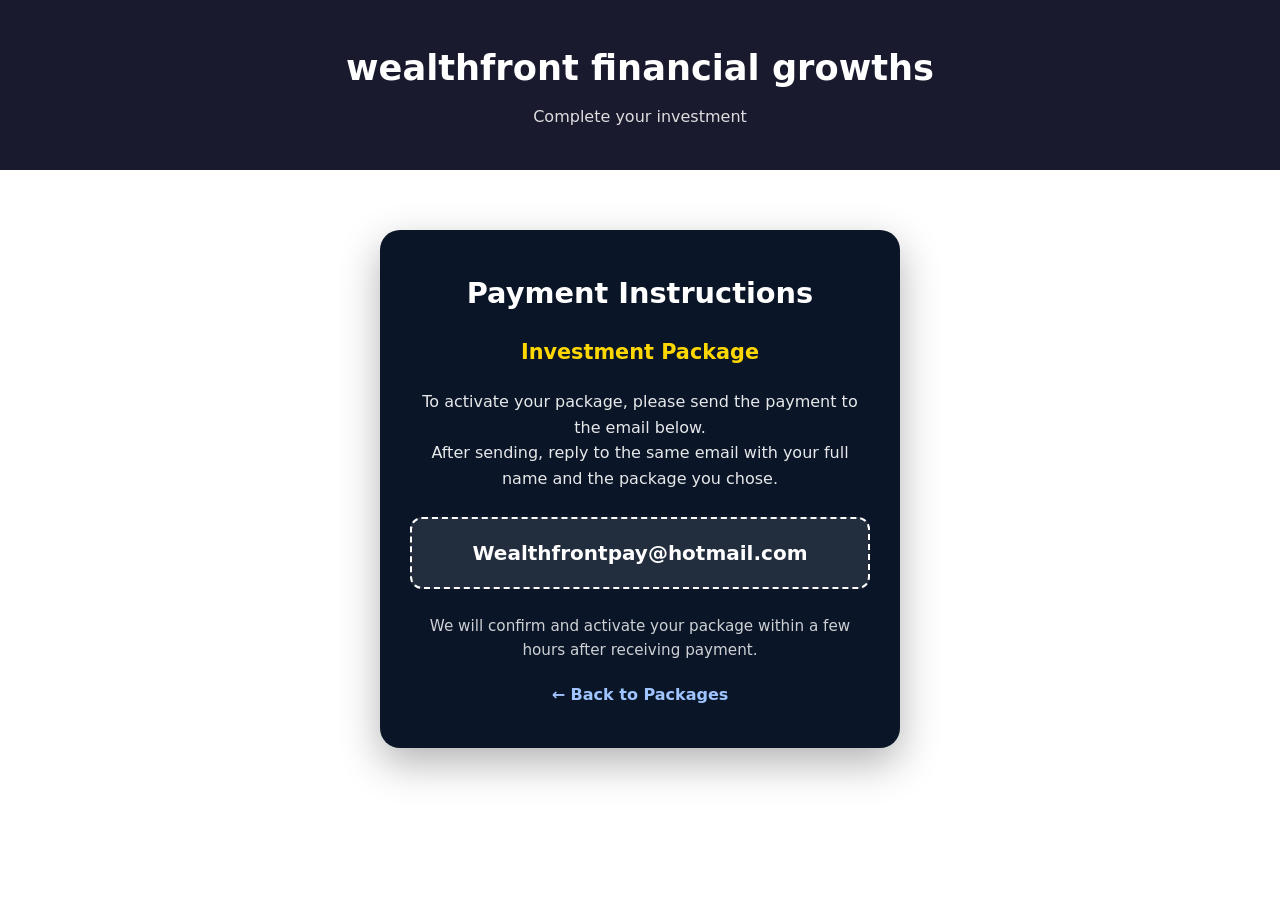
==== payment.html @ 477d0e1d "Add payment instructions page" ====
<!DOCTYPE html>
<html lang="en">
<head>
  <meta charset="UTF-8">
  <meta name="viewport" content="width=device-width, initial-scale=1.0">
  <title>Payment - Wealthfront Financial Growths</title>
  <link rel="stylesheet" href="style.css">
  <style>
    .payment-box {
      max-width: 520px;
      margin: 60px auto;
      background: #0a1628;
      color: white;
      padding: 40px 30px;
      border-radius: 20px;
      text-align: center;
      box-shadow: 0 15px 40px rgba(0,0,0,0.3);
    }
    .payment-box h1 {
      font-size: 1.8rem;
      margin-bottom: 10px;
    }
    .payment-box .plan {
      font-size: 1.3rem;
      color: #ffd700;
      font-weight: 700;
      margin: 20px 0;
    }
    .email-box {
      background: rgba(255,255,255,0.1);
      border: 2px dashed #ffffff;
      padding: 18px;
      border-radius: 12px;
      margin: 25px 0;
      font-size: 1.25rem;
      font-weight: 700;
      word-break: break-all;
    }
    .instructions {
      font-size: 1rem;
      line-height: 1.6;
      opacity: 0.9;
      margin-bottom: 25px;
    }
    .back-btn {
      display: inline-block;
      margin-top: 20px;
      color: #a0c4ff;
      text-decoration: none;
      font-weight: 600;
    }
  </style>
</head>
<body>

  <header>
    <div class="container">
      <h1>wealthfront financial growths</h1>
      <p>Complete your investment</p>
    </div>
  </header>

  <main class="container">
    <div class="payment-box">
      <h1>Payment Instructions</h1>
      
      <div class="plan" id="plan-name">Selected Package</div>

      <p class="instructions">
        To activate your package, please send the payment to the email below.<br>
        After sending, reply to the same email with your full name and the package you chose.
      </p>

      <div class="email-box">
        Wealthfrontpay@hotmail.com
      </div>

      <p style="font-size: 0.95rem; opacity: 0.8;">
        We will confirm and activate your package within a few hours after receiving payment.
      </p>

      <a href="index.html" class="back-btn">← Back to Packages</a>
    </div>
  </main>

  <script>
    // Get the package from the URL (example: payment.html?plan=gold)
    const urlParams = new URLSearchParams(window.location.search);
    const plan = urlParams.get('plan');

    const planNames = {
      bronze: "BRONZE Package – $500",
      silver: "SILVER Package – $1,000",
      gold: "GOLD Package – $2,500"
    };

    if (plan && planNames[plan]) {
      document.getElementById('plan-name').textContent = planNames[plan];
    } else {
      document.getElementById('plan-name').textContent = "Investment Package";
    }
  </script>

</body>
</html>
---- style.css ----
* {
  margin: 0;
  padding: 0;
  box-sizing: border-box;
}

body {
  font-family: system-ui, -apple-system, BlinkMacSystemFont, "Segoe UI", sans-serif;
  line-height: 1.6;
  color: #222;
  background: url('https://images.unsplash.com/photo-1639762681057-408e52192e55?q=80&w=2232&auto=format&fit=crop') no-repeat center center fixed;
  background-size: cover;
}
.container {
  max-width: 1000px;
  margin: 0 auto;
  padding: 0 20px;
}

header {
  background: #1a1a2e;
  color: white;
  padding: 40px 0;
  text-align: center;
}

header h1 {
  font-size: 2.2rem;
  margin-bottom: 8px;
}

header p {
  opacity: 0.85;
}

section {
  padding: 50px 0;
}

..hero {
  text-align: center;
  background: #0a1628;          /* Navy blue */
  color: white;
  border-radius: 20px;
  padding: 40px 30px;
  margin-top: 30px;
  box-shadow: 0 8px 25px rgba(0,0,0,0.15);
}

.hero h2 {
  margin-bottom: 12px;
  color: white;
}

..hero {
  text-align: center;
  background: #0a1628;          /* Navy blue */
  color: white;
  border-radius: 20px;
  padding: 40px 30px;
  margin-top: 30px;
  box-shadow: 0 8px 25px rgba(0,0,0,0.15);
}

.hero h2 {
  margin-bottom: 12px;
  color: white;
}

.hero p {
  max-width: 600px;
  margin: 0 auto 25px;
  color: rgba(255, 255, 255, 0.85);
}

.hero h2 {
  margin-bottom: 12px;
}

.hero p {
  max-width: 600px;
  margin: 0 auto 25px;
  color: #555;
}

.btn {
  display: inline-block;
  background: #4361ee;
  color: white;
  padding: 12px 28px;
  border-radius: 8px;
  text-decoration: none;
  font-weight: 600;
  transition: background 0.2s;
}

.btn:hover {
  background: #3a56d4;
}

.btn-small {
  display: inline-block;
  margin-top: 12px;
  color: #4361ee;
  font-weight: 600;
  text-decoration: none;
}

.services h2 {
  display: inline-block;
  background: #0a1628;               /* Navy blue */
  color: #ffffff;
  padding: 16px 36px;
  border-radius: 50px;                /* Makes it circular/rounded box */
  font-weight: 800;
  font-size: 1.6rem;
  letter-spacing: 0.5px;
  margin: 10px auto 40px;
  text-align: center;
  box-shadow: 0 10px 30px rgba(0, 0, 0, 0.35);
  animation: pulseZoom 2.2s ease-in-out infinite;
}

@keyframes pulseZoom {
  0%, 100% {
    transform: scale(1);
  }
  50% {
    transform: scale(1.09);
  }
}
.services {
  text-align: center;
  padding: 50px 0;
}
.cards {
  display: grid;
  grid-template-columns: repeat(auto-fit, minmax(250px, 1fr));
  gap: 20px;
}

.card {
  padding: 25px;
  border-radius: 20px;          /* More rounded / softer edges */
  box-shadow: 0 4px 15px rgba(0,0,0,0.06);
  color: white;
}

/* Bronze */
.card:nth-child(1) {
  background: linear-gradient(135deg, #cd7f32, #a05a2c);
}

/* Silver */
.card:nth-child(2) {
  background: linear-gradient(135deg, #c0c0c0, #8a8a8a);
}

/* Gold */
.card:nth-child(3) {
  background: linear-gradient(135deg, #ffd700, #daa520);
}

.card h3 {
  margin-bottom: 10px;
  color: white;
}

.card p {
  color: rgba(255, 255, 255, 0.9);
  font-size: 0.95rem;
}

..btn-small {
  display: inline-block;
  margin-top: 16px;
  color: white;
  font-weight: 600;
  text-decoration: none;
  background: rgba(0, 0, 0, 0.3);
  padding: 10px 20px;
  border-radius: 50px;
  border: 1px solid rgba(255, 255, 255, 0.3);
  transition: all 0.25s ease;
  font-size: 0.9rem;
  letter-spacing: 0.3px;
}

.btn-small:hover {
  background: rgba(255, 255, 255, 0.2);
  border-color: white;
  transform: translateY(-2px);
  box-shadow: 0 4px 12px rgba(0, 0, 0, 0.2);
}

.card h3 {
  margin-bottom: 10px;
}

.card p {
  color: #555;
  font-size: 0.95rem;
}

.contact {
  text-align: center;
  background: white;
  border-radius: 12px;
  padding: 40px 30px;
  margin-bottom: 40px;
  box-shadow: 0 4px 15px rgba(0,0,0,0.06);
}

.contact p {
  max-width: 500px;
  margin: 0 auto 25px;
  color: #555;
}

footer {
  text-align: center;
  padding: 25px 0;
  color: #777;
  font-size: 0.9rem;
}
/* ===== Get Started Button Animation ===== */
.btn {
  display: inline-block;
  background: #4361ee;
  color: white;
  padding: 14px 32px;
  border-radius: 50px;
  text-decoration: none;
  font-weight: 700;
  font-size: 1.05rem;
  transition: all 0.3s ease;
  animation: shake 2s infinite;
  box-shadow: 0 6px 20px rgba(67, 97, 238, 0.4);
}

.btn:hover {
  background: #3a56d4;
  transform: scale(1.05);
  box-shadow: 0 8px 25px rgba(67, 97, 238, 0.5);
}

@keyframes shake {
  0%, 100% { transform: translateX(0); }
  10%, 30%, 50%, 70%, 90% { transform: translateX(-4px); }
  20%, 40%, 60%, 80% { transform: translateX(4px); }
}

/* ===== Investment Packages Title ===== */
.services h2 {
  text-align: center;
  margin-bottom: 30px;
  color: #000000;
  font-weight: 800;
  font-size: 1.8rem;
  letter-spacing: 0.5px;
}
/* ===== Price Cards Hover Lift Effect ===== */
.card {
  transition: transform 0.35s ease, box-shadow 0.35s ease;
  cursor: pointer;
}

.card:hover {
  transform: translateY(-12px);
  box-shadow: 0 18px 40px rgba(0, 0, 0, 0.3);
}
/* Make entire card clickable */
.card-link {
  text-decoration: none;
  color: inherit;
  display: block;
}

.card-link:hover .card {
  transform: translateY(-12px);
  box-shadow: 0 18px 40px rgba(0, 0, 0, 0.3);
}
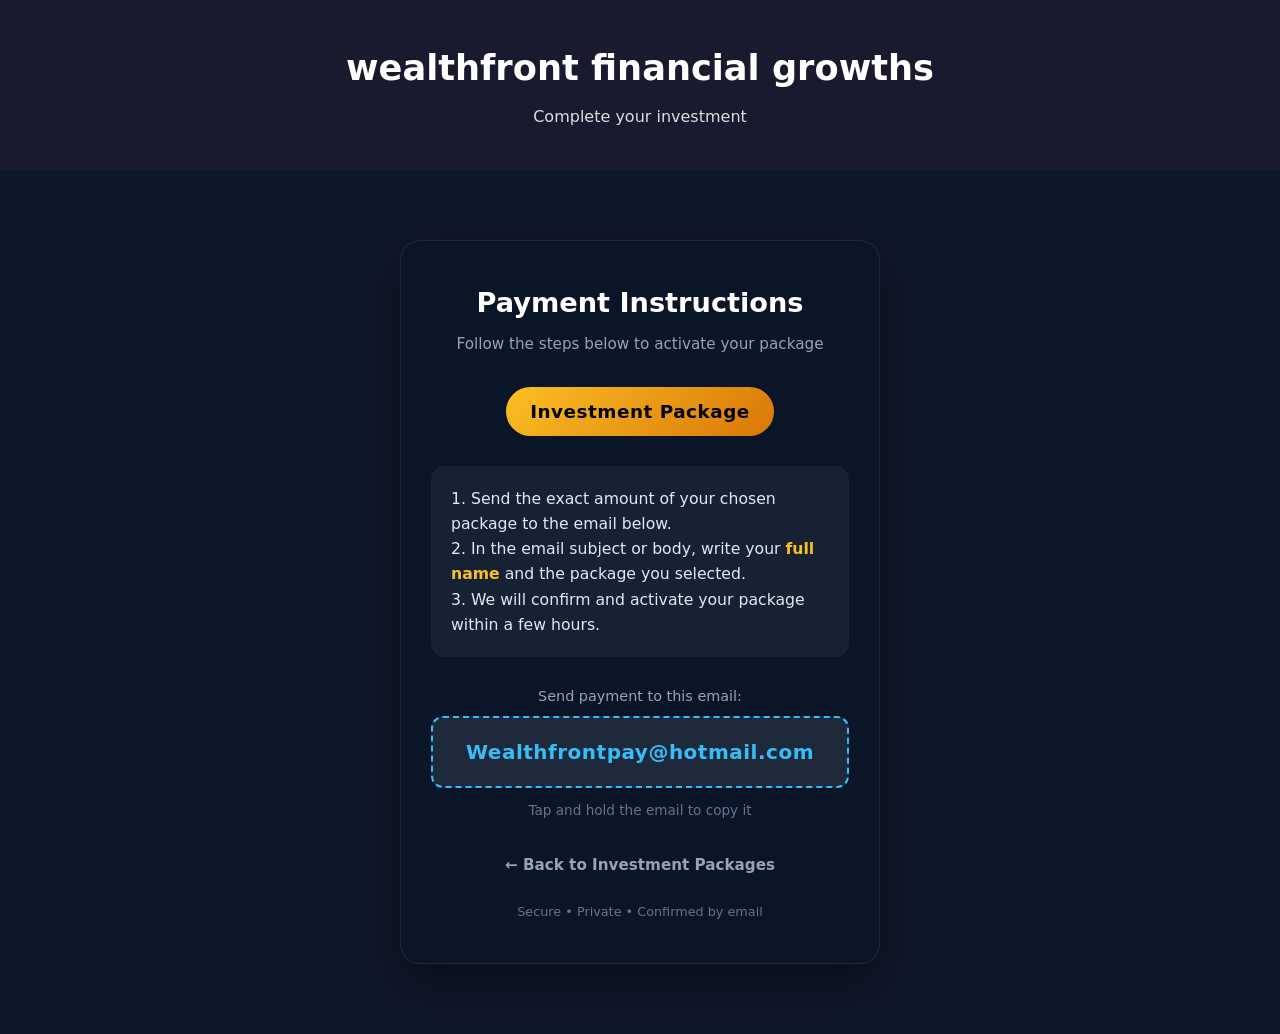
==== commit e7d7d781: "Revise payment page styles and instructions" ====
--- a/payment.html
+++ b/payment.html
@@ -6,48 +6,107 @@
   <title>Payment - Wealthfront Financial Growths</title>
   <link rel="stylesheet" href="style.css">
   <style>
-    .payment-box {
+    body {
+      background: #0f172a;
+      color: white;
+    }
+
+    .payment-wrapper {
       max-width: 520px;
-      margin: 60px auto;
+      margin: 50px auto;
+      padding: 20px;
+    }
+
+    .payment-card {
       background: #0a1628;
-      color: white;
+      border-radius: 20px;
       padding: 40px 30px;
-      border-radius: 20px;
       text-align: center;
-      box-shadow: 0 15px 40px rgba(0,0,0,0.3);
+      box-shadow: 0 20px 50px rgba(0, 0, 0, 0.4);
+      border: 1px solid rgba(255, 255, 255, 0.08);
     }
-    .payment-box h1 {
-      font-size: 1.8rem;
-      margin-bottom: 10px;
+
+    .payment-card h1 {
+      font-size: 1.7rem;
+      margin-bottom: 8px;
+      font-weight: 700;
     }
-    .payment-box .plan {
-      font-size: 1.3rem;
-      color: #ffd700;
-      font-weight: 700;
-      margin: 20px 0;
+
+    .payment-card .subtitle {
+      color: #94a3b8;
+      font-size: 0.95rem;
+      margin-bottom: 30px;
     }
+
+    .plan-badge {
+      display: inline-block;
+      background: linear-gradient(135deg, #fbbf24, #d97706);
+      color: #000;
+      font-weight: 800;
+      padding: 10px 24px;
+      border-radius: 50px;
+      font-size: 1.15rem;
+      margin-bottom: 30px;
+      letter-spacing: 0.5px;
+    }
+
+    .instructions {
+      background: rgba(255, 255, 255, 0.05);
+      border-radius: 14px;
+      padding: 20px;
+      margin-bottom: 28px;
+      text-align: left;
+      line-height: 1.6;
+      font-size: 0.98rem;
+      color: #e2e8f0;
+    }
+
+    .instructions strong {
+      color: #fbbf24;
+    }
+
+    .email-label {
+      font-size: 0.9rem;
+      color: #94a3b8;
+      margin-bottom: 8px;
+    }
+
     .email-box {
-      background: rgba(255,255,255,0.1);
-      border: 2px dashed #ffffff;
-      padding: 18px;
-      border-radius: 12px;
-      margin: 25px 0;
+      background: #1e293b;
+      border: 2px dashed #38bdf8;
+      color: #38bdf8;
       font-size: 1.25rem;
       font-weight: 700;
+      padding: 18px 16px;
+      border-radius: 12px;
+      margin-bottom: 12px;
       word-break: break-all;
+      letter-spacing: 0.5px;
     }
-    .instructions {
-      font-size: 1rem;
-      line-height: 1.6;
-      opacity: 0.9;
-      margin-bottom: 25px;
+
+    .copy-note {
+      font-size: 0.85rem;
+      color: #64748b;
+      margin-bottom: 30px;
     }
+
     .back-btn {
       display: inline-block;
-      margin-top: 20px;
-      color: #a0c4ff;
+      color: #94a3b8;
       text-decoration: none;
       font-weight: 600;
+      font-size: 0.95rem;
+      transition: color 0.2s;
+    }
+
+    .back-btn:hover {
+      color: #38bdf8;
+    }
+
+    .secure-note {
+      margin-top: 25px;
+      font-size: 0.8rem;
+      color: #64748b;
     }
   </style>
 </head>
@@ -60,44 +119,49 @@
     </div>
   </header>
 
-  <main class="container">
-    <div class="payment-box">
+  <div class="payment-wrapper">
+    <div class="payment-card">
       <h1>Payment Instructions</h1>
-      
-      <div class="plan" id="plan-name">Selected Package</div>
+      <p class="subtitle">Follow the steps below to activate your package</p>
 
-      <p class="instructions">
-        To activate your package, please send the payment to the email below.<br>
-        After sending, reply to the same email with your full name and the package you chose.
-      </p>
+      <div class="plan-badge" id="plan-name">
+        Loading package...
+      </div>
 
+      <div class="instructions">
+        <p>1. Send the exact amount of your chosen package to the email below.</p>
+        <p>2. In the email subject or body, write your <strong>full name</strong> and the package you selected.</p>
+        <p>3. We will confirm and activate your package within a few hours.</p>
+      </div>
+
+      <p class="email-label">Send payment to this email:</p>
       <div class="email-box">
         Wealthfrontpay@hotmail.com
       </div>
+      <p class="copy-note">Tap and hold the email to copy it</p>
 
-      <p style="font-size: 0.95rem; opacity: 0.8;">
-        We will confirm and activate your package within a few hours after receiving payment.
-      </p>
+      <a href="index.html" class="back-btn">← Back to Investment Packages</a>
 
-      <a href="index.html" class="back-btn">← Back to Packages</a>
+      <p class="secure-note">Secure • Private • Confirmed by email</p>
     </div>
-  </main>
+  </div>
 
   <script>
-    // Get the package from the URL (example: payment.html?plan=gold)
     const urlParams = new URLSearchParams(window.location.search);
     const plan = urlParams.get('plan');
 
     const planNames = {
-      bronze: "BRONZE Package – $500",
-      silver: "SILVER Package – $1,000",
-      gold: "GOLD Package – $2,500"
+      bronze: "BRONZE Package — $500",
+      silver: "SILVER Package — $1,000",
+      gold: "GOLD Package — $2,500"
     };
 
+    const planElement = document.getElementById('plan-name');
+
     if (plan && planNames[plan]) {
-      document.getElementById('plan-name').textContent = planNames[plan];
+      planElement.textContent = planNames[plan];
     } else {
-      document.getElementById('plan-name').textContent = "Investment Package";
+      planElement.textContent = "Investment Package";
     }
   </script>
 
